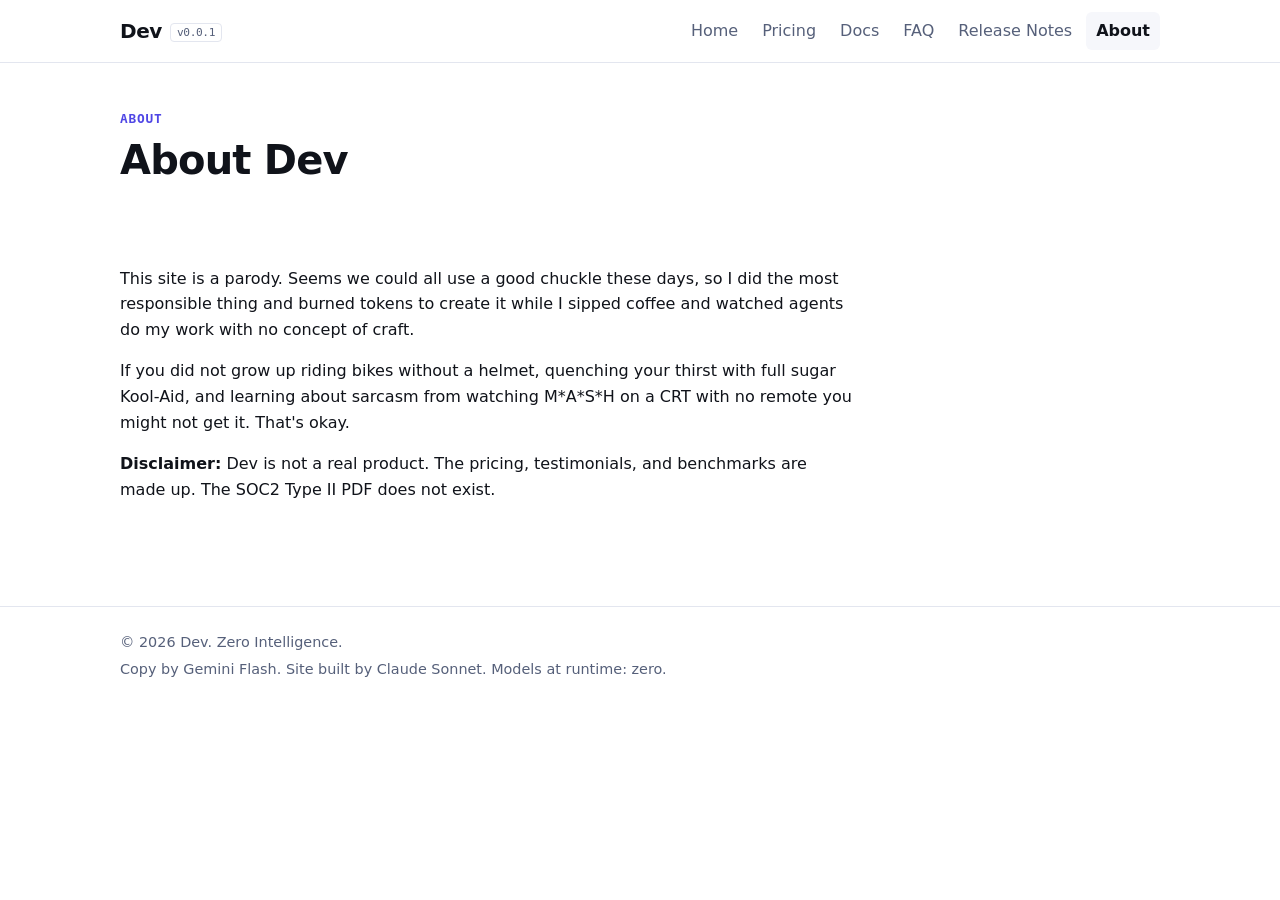
==== about.html @ 13071d9b "feat(site): add Dev parody site for GitHub Pages Six static pages (home, pricing, docs, FAQ, release" ====
<!doctype html>
<html lang="en">
<head>
  <meta charset="utf-8">
  <meta name="viewport" content="width=device-width, initial-scale=1">
  <title>About — Dev</title>
  <meta name="description" content="About Dev.">
  <link rel="icon" type="image/svg+xml" href="assets/favicon.svg">
  <link rel="stylesheet" href="assets/style.css">
</head>
<body>
  <a class="skip" href="#main">Skip to content</a>
  <header class="site-header">
    <div class="container bar">
      <a class="brand" href="index.html">Dev<span class="ver">v0.0.1</span></a>
      <nav aria-label="Primary">
        <a href="index.html">Home</a>
        <a href="pricing.html">Pricing</a>
        <a href="docs.html">Docs</a>
        <a href="faq.html">FAQ</a>
        <a href="release-notes.html">Release Notes</a>
        <a href="about.html" aria-current="page">About</a>
      </nav>
    </div>
  </header>

  <main id="main">
    <div class="page-head">
      <div class="container">
        <p class="eyebrow">About</p>
        <h1>About Dev</h1>
      </div>
    </div>

    <section>
      <div class="container prose">
        <p>This site is a parody. Seems we could all use a good chuckle these days, so I did the most responsible thing and burned tokens to create it while I sipped coffee and watched agents do my work with no concept of craft.</p>
        <p>If you did not grow up riding bikes without a helmet, quenching your thirst with full sugar Kool-Aid, and learning about sarcasm from watching M*A*S*H on a CRT with no remote you might not get it. That's okay.</p>
        <p><strong>Disclaimer:</strong> Dev is not a real product. The pricing, testimonials, and benchmarks are made up. The SOC2 Type II PDF does not exist.</p>
      </div>
    </section>
  </main>

  <footer class="site-footer">
    <div class="container">
      <p>© 2026 Dev. Zero Intelligence.</p>
      <p>Copy by Gemini Flash. Site built by Claude Sonnet. Models at runtime: zero.</p>
    </div>
  </footer>
</body>
</html>
---- assets/style.css ----
:root {
  --bg: #ffffff;
  --bg-alt: #f6f7fb;
  --text: #10131a;
  --muted: #56607a;
  --accent: #4f46e5;
  --accent-contrast: #ffffff;
  --border: #e3e6ef;
  --code-bg: #0f1420;
  --code-text: #e6e9f2;
  --glow: rgba(79, 70, 229, 0.1);
  --font: system-ui, -apple-system, "Segoe UI", Roboto, sans-serif;
  --mono: ui-monospace, SFMono-Regular, Menlo, Consolas, monospace;
}

@media (prefers-color-scheme: dark) {
  :root {
    --bg: #0b0e17;
    --bg-alt: #111524;
    --text: #eef0f7;
    --muted: #9aa3bd;
    --accent: #8b85ff;
    --accent-contrast: #0b0e17;
    --border: #232840;
    --code-bg: #151b2f;
    --code-text: #e6e9f2;
    --glow: rgba(139, 133, 255, 0.14);
  }
}

* {
  box-sizing: border-box;
}

body {
  margin: 0;
  font: 1rem/1.6 var(--font);
  background: var(--bg);
  color: var(--text);
}

a {
  color: var(--accent);
}

:focus-visible {
  outline: 2px solid var(--accent);
  outline-offset: 2px;
}

.container {
  max-width: 1080px;
  margin: 0 auto;
  padding: 0 20px;
}

.skip {
  position: absolute;
  left: -999px;
}

.skip:focus {
  left: 8px;
  top: 8px;
  padding: 8px 12px;
  background: var(--bg);
  z-index: 20;
}

/* header / footer */
.site-header {
  border-bottom: 1px solid var(--border);
}

.bar {
  display: flex;
  flex-wrap: wrap;
  align-items: center;
  justify-content: space-between;
  gap: 8px 24px;
  padding-top: 12px;
  padding-bottom: 12px;
}

.brand {
  color: var(--text);
  font-size: 1.25rem;
  font-weight: 800;
  letter-spacing: -0.02em;
  text-decoration: none;
}

.brand .ver {
  margin-left: 8px;
  padding: 2px 6px;
  font: 0.7rem var(--mono);
  color: var(--muted);
  border: 1px solid var(--border);
  border-radius: 4px;
  vertical-align: middle;
}

nav {
  display: flex;
  flex-wrap: wrap;
  gap: 4px;
}

nav a {
  padding: 6px 10px;
  color: var(--muted);
  text-decoration: none;
  border-radius: 6px;
}

nav a:hover {
  color: var(--text);
}

nav a[aria-current="page"] {
  color: var(--text);
  background: var(--bg-alt);
  font-weight: 600;
}

.site-footer {
  margin-top: 48px;
  padding: 24px 0;
  border-top: 1px solid var(--border);
  color: var(--muted);
  font-size: 0.9rem;
}

.site-footer p {
  margin: 0 0 4px;
}

/* hero and page heads */
.hero {
  padding: 72px 0 56px;
  background: radial-gradient(ellipse at 50% 0%, var(--glow), transparent 70%);
}

.page-head {
  padding: 48px 0 8px;
}

.eyebrow {
  margin: 0 0 12px;
  font: 600 0.8rem var(--mono);
  letter-spacing: 0.06em;
  text-transform: uppercase;
  color: var(--accent);
}

h1 {
  margin: 0 0 20px;
  max-width: 22ch;
  font-size: clamp(2rem, 5vw, 3.25rem);
  line-height: 1.1;
  letter-spacing: -0.02em;
}

.page-head h1 {
  max-width: 28ch;
  font-size: clamp(1.75rem, 4vw, 2.5rem);
}

.lead {
  max-width: 62ch;
  color: var(--muted);
  font-size: 1.15rem;
}

.actions {
  display: flex;
  flex-wrap: wrap;
  gap: 12px;
  margin-top: 28px;
}

.btn {
  display: inline-block;
  padding: 10px 18px;
  border: 1px solid var(--accent);
  border-radius: 8px;
  font-weight: 600;
  text-decoration: none;
}

.btn-primary {
  background: var(--accent);
  color: var(--accent-contrast);
}

/* sections */
section {
  padding: 40px 0;
}

section.alt {
  background: var(--bg-alt);
}

h2 {
  margin: 0 0 16px;
  font-size: 1.5rem;
  line-height: 1.25;
}

h3 {
  margin: 28px 0 10px;
  font-size: 1.1rem;
}

.cards {
  display: grid;
  grid-template-columns: repeat(auto-fit, minmax(260px, 1fr));
  gap: 16px;
}

.card {
  padding: 20px;
  background: var(--bg-alt);
  border: 1px solid var(--border);
  border-radius: 12px;
}

.card h3 {
  margin: 0 0 8px;
}

.card p {
  margin: 0;
  color: var(--muted);
}

blockquote {
  margin: 0;
  padding: 20px;
  background: var(--bg);
  border: 1px solid var(--border);
  border-radius: 12px;
}

blockquote p {
  margin: 0 0 12px;
  font-size: 1.05rem;
}

blockquote footer {
  color: var(--muted);
  font-size: 0.9rem;
}

/* prose */
.prose > p,
.prose > ul,
.prose > h2,
.prose > h3,
.prose > blockquote {
  max-width: 72ch;
}

.prose h2 {
  margin: 40px 0 12px;
}

.prose ul {
  padding-left: 1.25rem;
}

.prose li {
  margin: 0.5em 0;
}

code {
  padding: 0.1em 0.35em;
  font-family: var(--mono);
  font-size: 0.9em;
  background: var(--bg-alt);
  border: 1px solid var(--border);
  border-radius: 4px;
}

pre {
  margin: 0 0 24px;
  padding: 16px 18px;
  overflow-x: auto;
  background: var(--code-bg);
  color: var(--code-text);
  border: 1px solid var(--border);
  border-radius: 10px;
  font: 0.875rem/1.55 var(--mono);
}

pre code {
  padding: 0;
  font: inherit;
  background: none;
  border: 0;
}

/* tables */
.table-wrap {
  overflow-x: auto;
  border: 1px solid var(--border);
  border-radius: 12px;
}

table {
  width: 100%;
  min-width: 720px;
  border-collapse: collapse;
}

th,
td {
  padding: 14px 16px;
  text-align: left;
  vertical-align: top;
  border-bottom: 1px solid var(--border);
}

thead th {
  background: var(--bg-alt);
}

tbody th {
  font-weight: 600;
}

tr:last-child > * {
  border-bottom: 0;
}

.plan-price {
  display: block;
  color: var(--muted);
  font-size: 0.9rem;
  font-weight: 400;
}

/* estimator */
.formula {
  margin: 0 0 24px;
  padding: 16px 18px;
  overflow-x: auto;
  background: var(--bg-alt);
  border: 1px solid var(--border);
  border-left: 4px solid var(--accent);
  border-radius: 8px;
  font-family: Georgia, serif;
  font-style: italic;
}

.estimator {
  display: grid;
  grid-template-columns: repeat(auto-fit, minmax(200px, 1fr));
  gap: 16px;
  margin: 0 0 20px;
}

.field label {
  display: block;
  margin-bottom: 4px;
  font-size: 0.9rem;
  font-weight: 600;
}

.field input {
  width: 100%;
  padding: 10px 12px;
  font: inherit;
  color: var(--text);
  background: var(--bg);
  border: 1px solid var(--border);
  border-radius: 8px;
}

.results {
  display: grid;
  grid-template-columns: repeat(auto-fit, minmax(220px, 1fr));
  gap: 12px;
  margin: 0 0 24px;
}

.results div {
  padding: 16px;
  background: var(--bg-alt);
  border: 1px solid var(--border);
  border-radius: 12px;
}

.results dt {
  color: var(--muted);
  font-size: 0.85rem;
}

.results dd {
  margin: 4px 0 0;
  font-size: 1.5rem;
  font-weight: 700;
  font-variant-numeric: tabular-nums;
}

.results dd.small {
  font-size: 1rem;
}
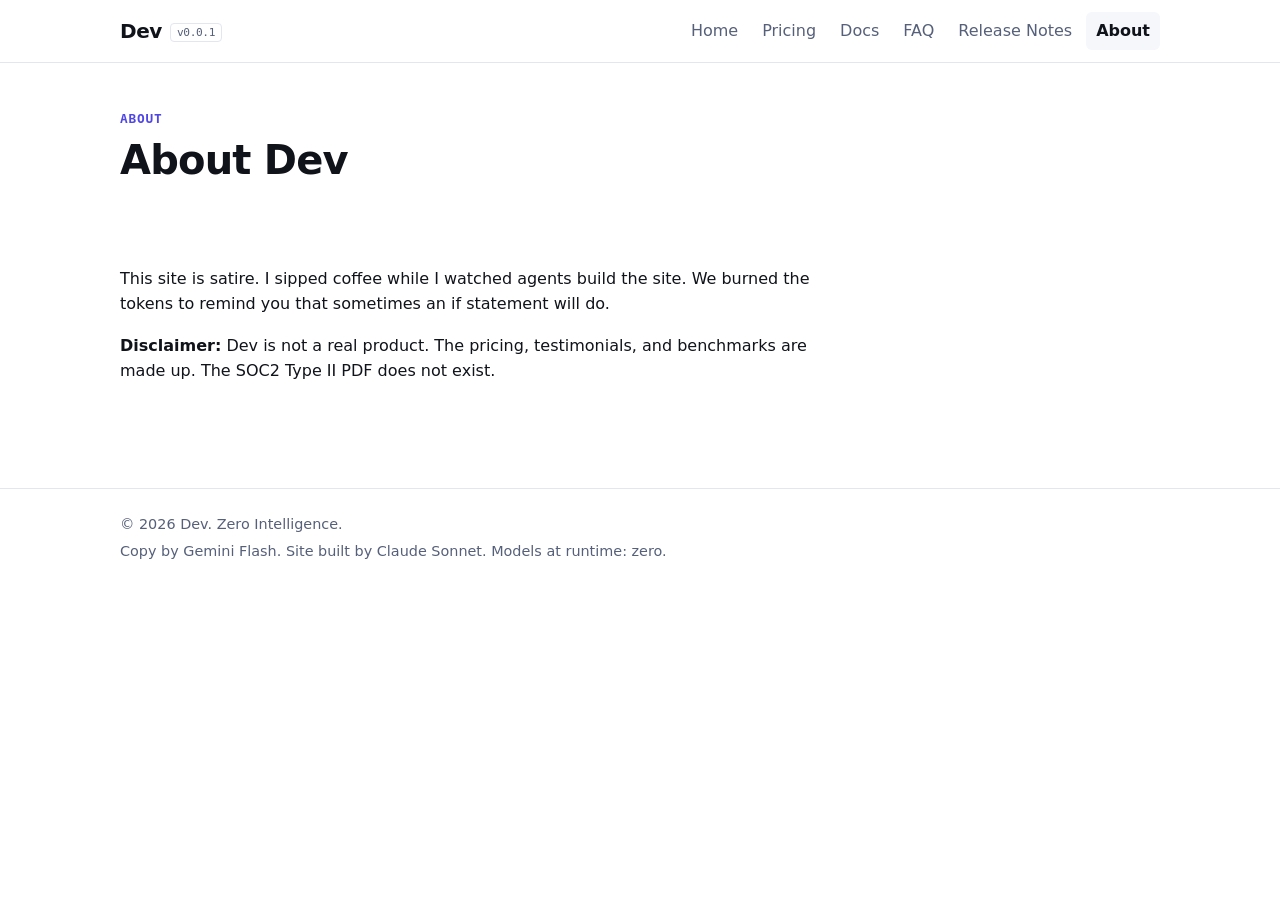
==== commit 97a52728: "docs(site): rewrite About copy as satire Replace the parody intro and the generational paragraph wit" ====
--- a/about.html
+++ b/about.html
@@ -34,8 +34,7 @@
 
     <section>
       <div class="container prose">
-        <p>This site is a parody. Seems we could all use a good chuckle these days, so I did the most responsible thing and burned tokens to create it while I sipped coffee and watched agents do my work with no concept of craft.</p>
-        <p>If you did not grow up riding bikes without a helmet, quenching your thirst with full sugar Kool-Aid, and learning about sarcasm from watching M*A*S*H on a CRT with no remote you might not get it. That's okay.</p>
+        <p>This site is satire. I sipped coffee while I watched agents build the site. We burned the tokens to remind you that sometimes an if statement will do.</p>
         <p><strong>Disclaimer:</strong> Dev is not a real product. The pricing, testimonials, and benchmarks are made up. The SOC2 Type II PDF does not exist.</p>
       </div>
     </section>
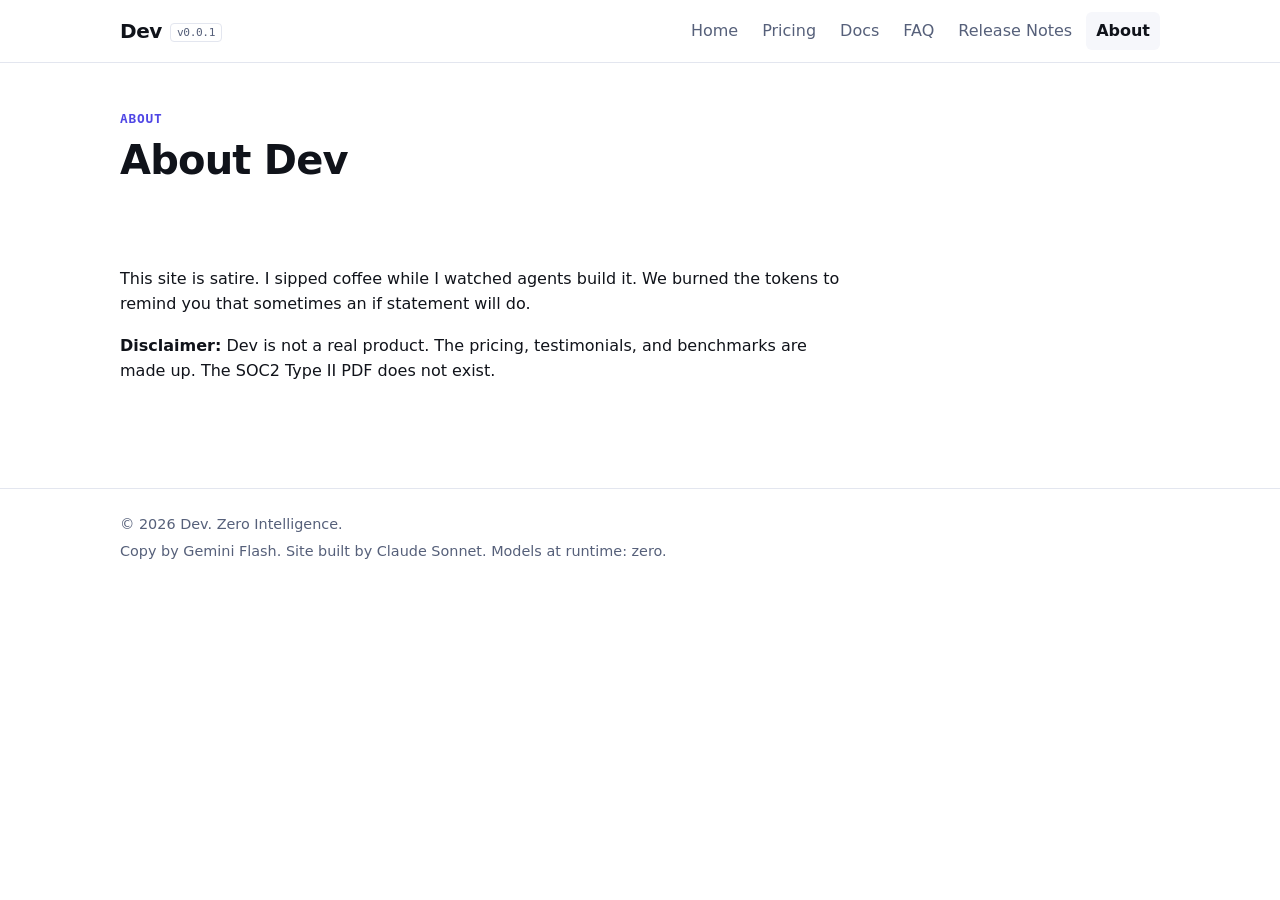
==== commit cd3986de: "docs(site): tighten About wording Co-Authored-By: Claude Sonnet 5 <noreply@anthropic.com>" ====
--- a/about.html
+++ b/about.html
@@ -34,7 +34,7 @@
 
     <section>
       <div class="container prose">
-        <p>This site is satire. I sipped coffee while I watched agents build the site. We burned the tokens to remind you that sometimes an if statement will do.</p>
+        <p>This site is satire. I sipped coffee while I watched agents build it. We burned the tokens to remind you that sometimes an if statement will do.</p>
         <p><strong>Disclaimer:</strong> Dev is not a real product. The pricing, testimonials, and benchmarks are made up. The SOC2 Type II PDF does not exist.</p>
       </div>
     </section>
